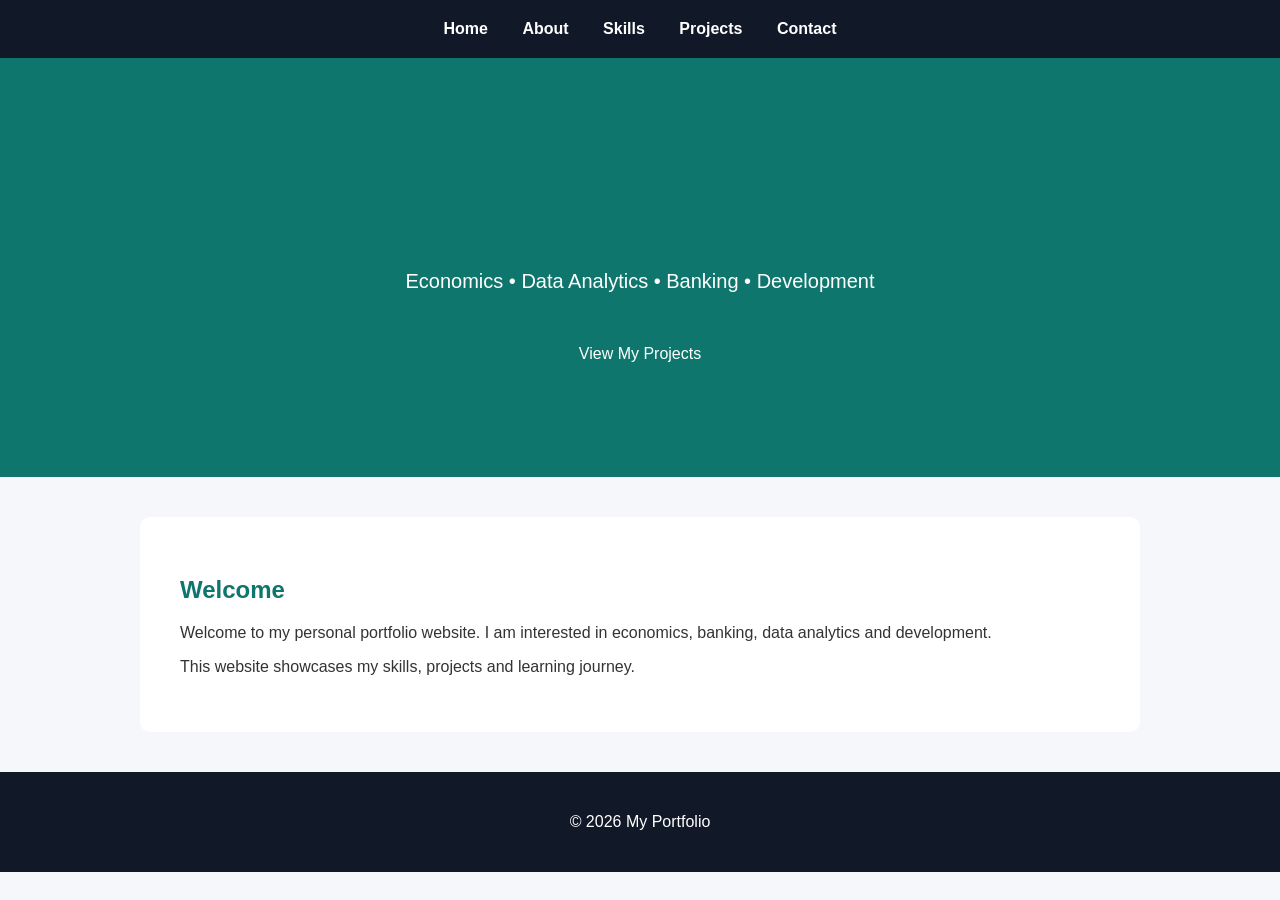
==== index.html @ 528771e7 "My first website" ====
<!DOCTYPE html>
<html lang="en">

<head>
    <meta charset="UTF-8">
    <meta name="viewport" content="width=device-width, initial-scale=1.0">
    <title>My Portfolio</title>
    <link rel="stylesheet" href="style.css">
</head>

<body>

<nav>
    <a href="index.html">Home</a>
    <a href="about.html">About</a>
    <a href="skills.html">Skills</a>
    <a href="projects.html">Projects</a>
    <a href="contact.html">Contact</a>
</nav>

<header>

    <h1>Hello, I'm an Economics Student</h1>

    <p>
        Economics • Data Analytics • Banking • Development
    </p>

    <br>

    <a href="projects.html">
        <button>View My Projects</button>
    </a>

</header>

<section>

    <h2>Welcome</h2>

    <p>
        Welcome to my personal portfolio website.
        I am interested in economics, banking,
        data analytics and development.
    </p>

    <p>
        This website showcases my skills,
        projects and learning journey.
    </p>

</section>

<footer>

    <p>© 2026 My Portfolio</p>

</footer>
<script src="script.js"></script>
</body>
</html>
---- style.css ----
* {
    box-sizing: border-box;
}

body {
    margin: 0;
    font-family: Arial, sans-serif;
    background: #f5f7fa;
    color: #333;
}

/* Navigation */

nav {
    background: #111827;
    padding: 20px;
    text-align: center;
}

nav a {
    color: white;
    text-decoration: none;
    margin: 0 15px;
    font-weight: bold;
}

nav a:hover {
    color: #38bdf8;
}

/* Home Header */

header {
    text-align: center;
    padding: 100px 20px;
    background: #0f766e;
    color: white;
}

header h1 {
    font-size: 50px;
    margin-bottom: 10px;
}

header p {
    font-size: 20px;
}

/* Main Sections */

section {
    max-width: 1000px;
    margin: 40px auto;
    padding: 40px;
    background: white;
    border-radius: 10px;
}

/* Headings */

h1,
h2 {
    color: #0f766e;
}

/* Button */

button {
    background: #0f766e;
    color: white;
    border: none;
    padding: 14px 25px;
    border-radius: 6px;
    cursor: pointer;
    font-size: 16px;
}

button:hover {
    background: #115e59;
}

/* Skills */

.skills {
    display: grid;
    grid-template-columns: repeat(3, 1fr);
    gap: 20px;
}

.skill-card {
    padding: 25px;
    background: #f0fdfa;
    border-radius: 10px;
    text-align: center;
}

/* Projects */

.projects {
    display: grid;
    grid-template-columns: repeat(3, 1fr);
    gap: 20px;
}

.project-card {
    padding: 25px;
    border: 1px solid #ddd;
    border-radius: 10px;
}

/* Contact */

input,
textarea {
    width: 100%;
    padding: 12px;
    margin-top: 5px;
    border: 1px solid #ccc;
    border-radius: 6px;
}

label {
    font-weight: bold;
}

/* Footer */

footer {
    text-align: center;
    padding: 25px;
    background: #111827;
    color: white;
}

/* Mobile */

@media (max-width: 700px) {

    nav a {
        display: block;
        margin: 10px;
    }

    header h1 {
        font-size: 35px;
    }

    .skills,
    .projects {
        grid-template-columns: 1fr;
    }

    section {
        margin: 20px;
        padding: 25px;
    }
}
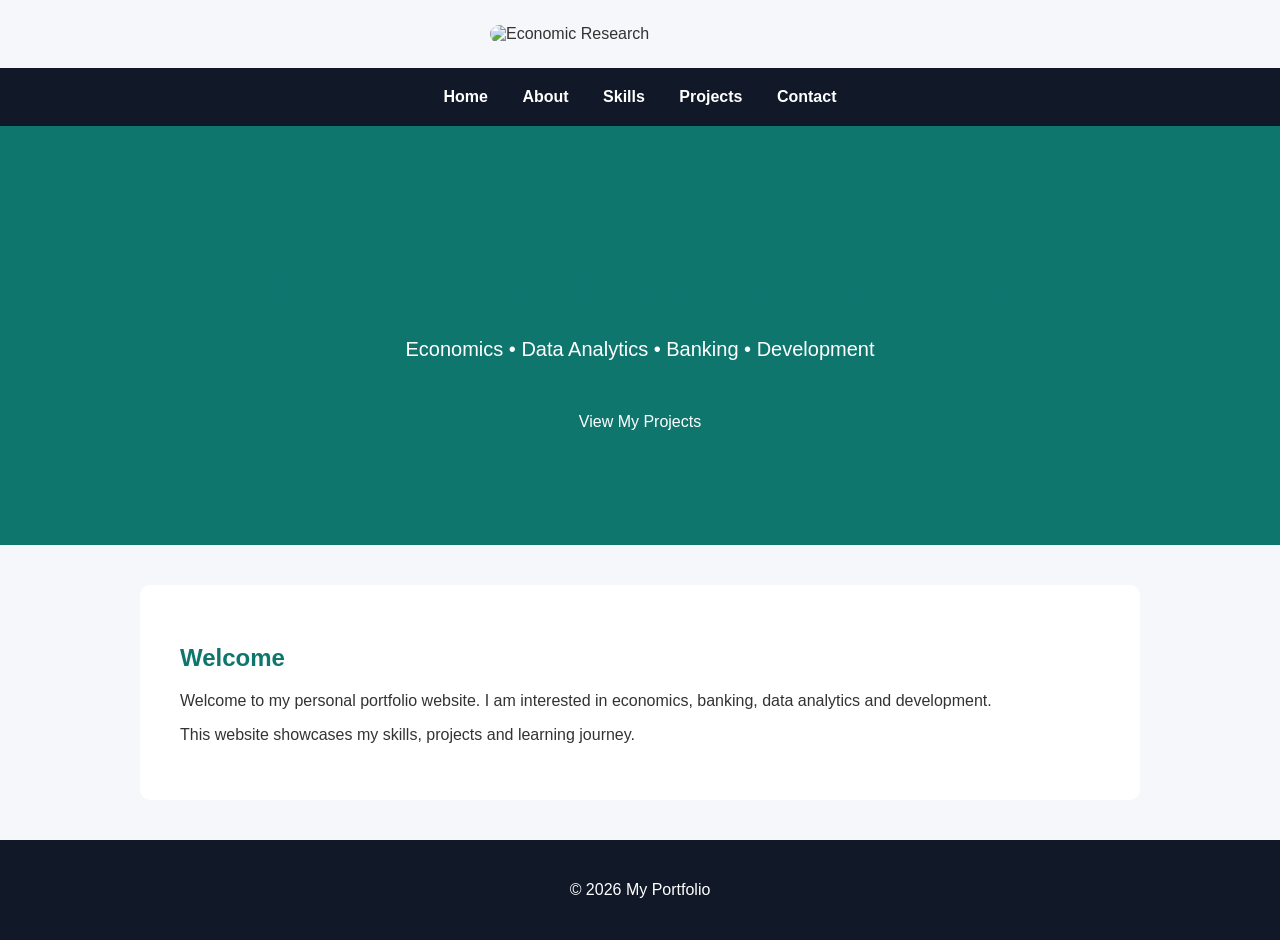
==== commit c2315a76: "Add Economic Research image" ====
--- a/index.html
+++ b/index.html
@@ -4,7 +4,12 @@
 <head>
     <meta charset="UTF-8">
     <meta name="viewport" content="width=device-width, initial-scale=1.0">
-    <title>My Portfolio</title>
+    <title>Economic Research</title>
+<img 
+    src="https://i.postimg.cc/4K5xx3Qv/Chat-GPT-Image-Sep-18-2026-10-56-21-AM.png"
+    alt="Economic Research"
+    class="research-image"
+>
     <link rel="stylesheet" href="style.css">
 </head>
 
--- a/style.css
+++ b/style.css
@@ -154,4 +154,11 @@
         margin: 20px;
         padding: 25px;
     }
+}
+.research-image {
+    width: 300px;
+    height: auto;
+    display: block;
+    margin: 25px auto;
+    border-radius: 10px;
 }
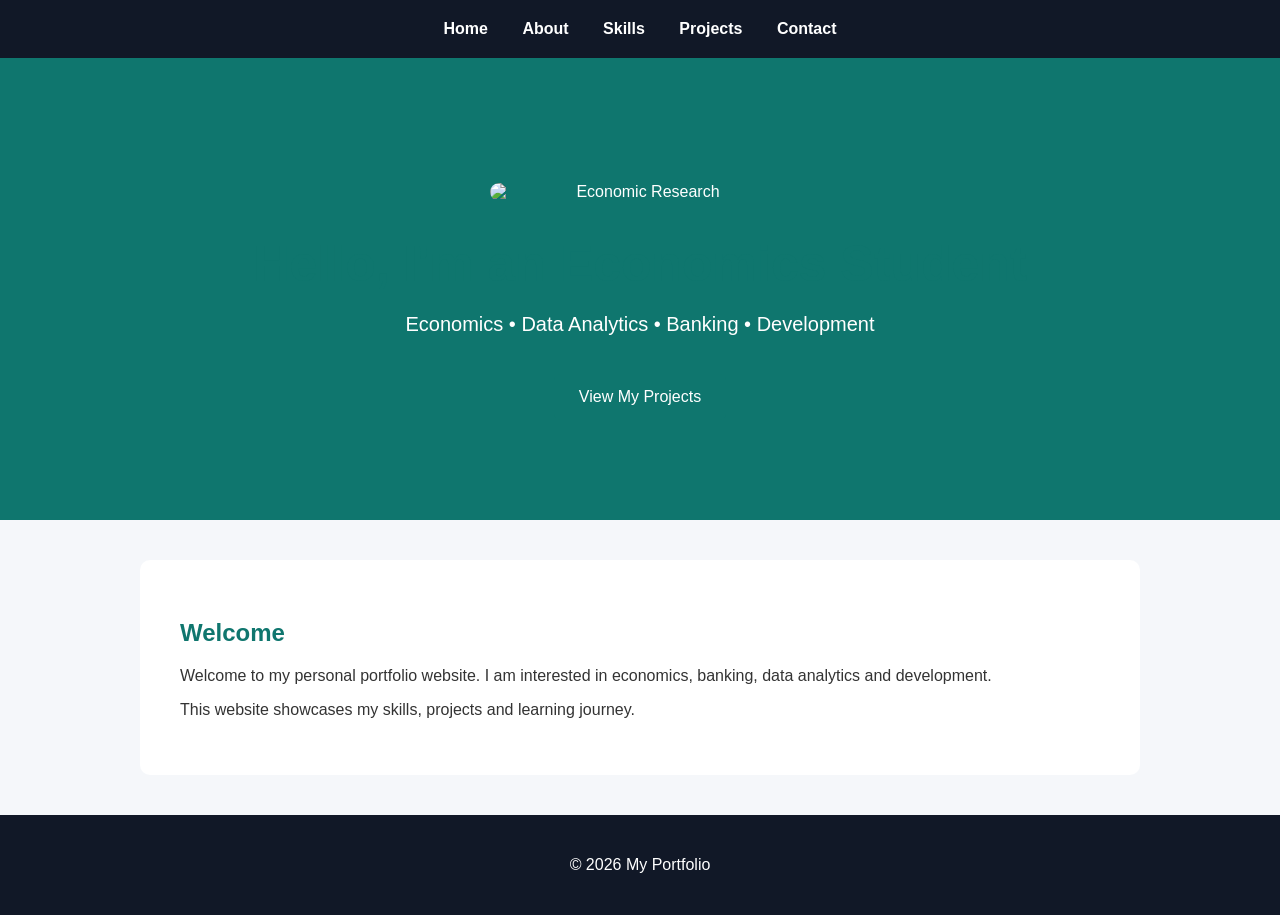
==== commit 15fb86d8: "Add Economic Research image" ====
--- a/index.html
+++ b/index.html
@@ -5,11 +5,6 @@
     <meta charset="UTF-8">
     <meta name="viewport" content="width=device-width, initial-scale=1.0">
     <title>Economic Research</title>
-<img 
-    src="https://i.postimg.cc/4K5xx3Qv/Chat-GPT-Image-Sep-18-2026-10-56-21-AM.png"
-    alt="Economic Research"
-    class="research-image"
->
     <link rel="stylesheet" href="style.css">
 </head>
 
@@ -24,6 +19,12 @@
 </nav>
 
 <header>
+<img 
+    src="https://i.postimg.cc/4K5xx3Qv/Chat-GPT-Image-Sep-18-2026-10-56-21-AM.png"
+    alt="Economic Research"
+    class="research-image"
+>
+
 
     <h1>Hello, I'm an Economics Student</h1>
 
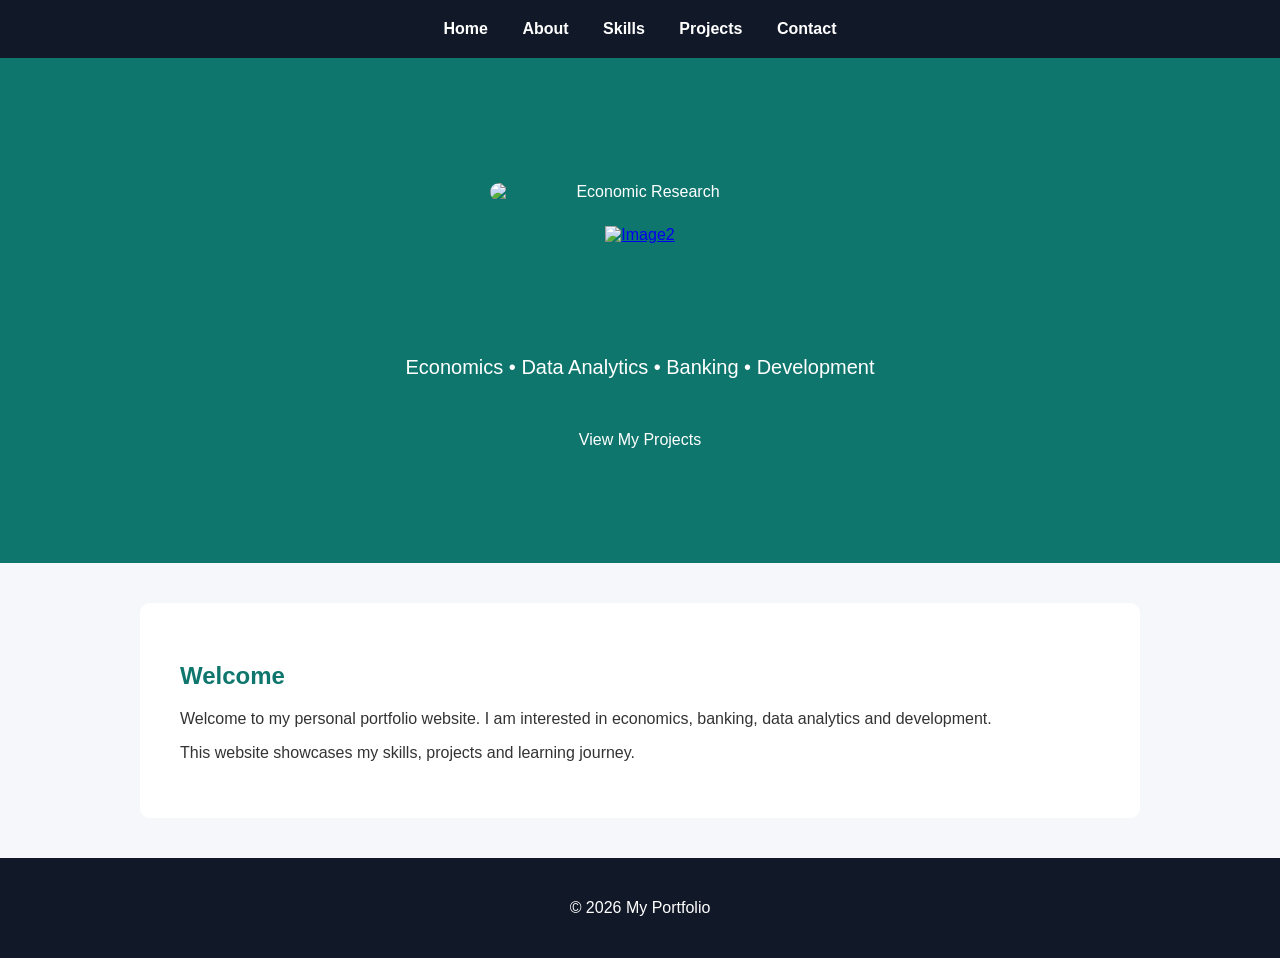
==== commit b80b0978: "Add Economic Research image" ====
--- a/index.html
+++ b/index.html
@@ -24,7 +24,12 @@
     alt="Economic Research"
     class="research-image"
 >
+ <a href="https://postimg.cc/n9CHcY3B" target="_blank">
+        <img src="https://i.postimg.cc/n9CHcY3B/Image2.png"
+             alt="Image2">
+    </a>
 
+</div>
 
     <h1>Hello, I'm an Economics Student</h1>
 
--- a/style.css
+++ b/style.css
@@ -161,4 +161,17 @@
     display: block;
     margin: 25px auto;
     border-radius: 10px;
+}
+.image-container {
+    display: flex;
+    align-items: center;
+    gap: 30px;
+    background: white;
+    padding: 30px;
+}
+
+.image-container img {
+    width: 48%;
+    height: auto;
+    display: block;
 }
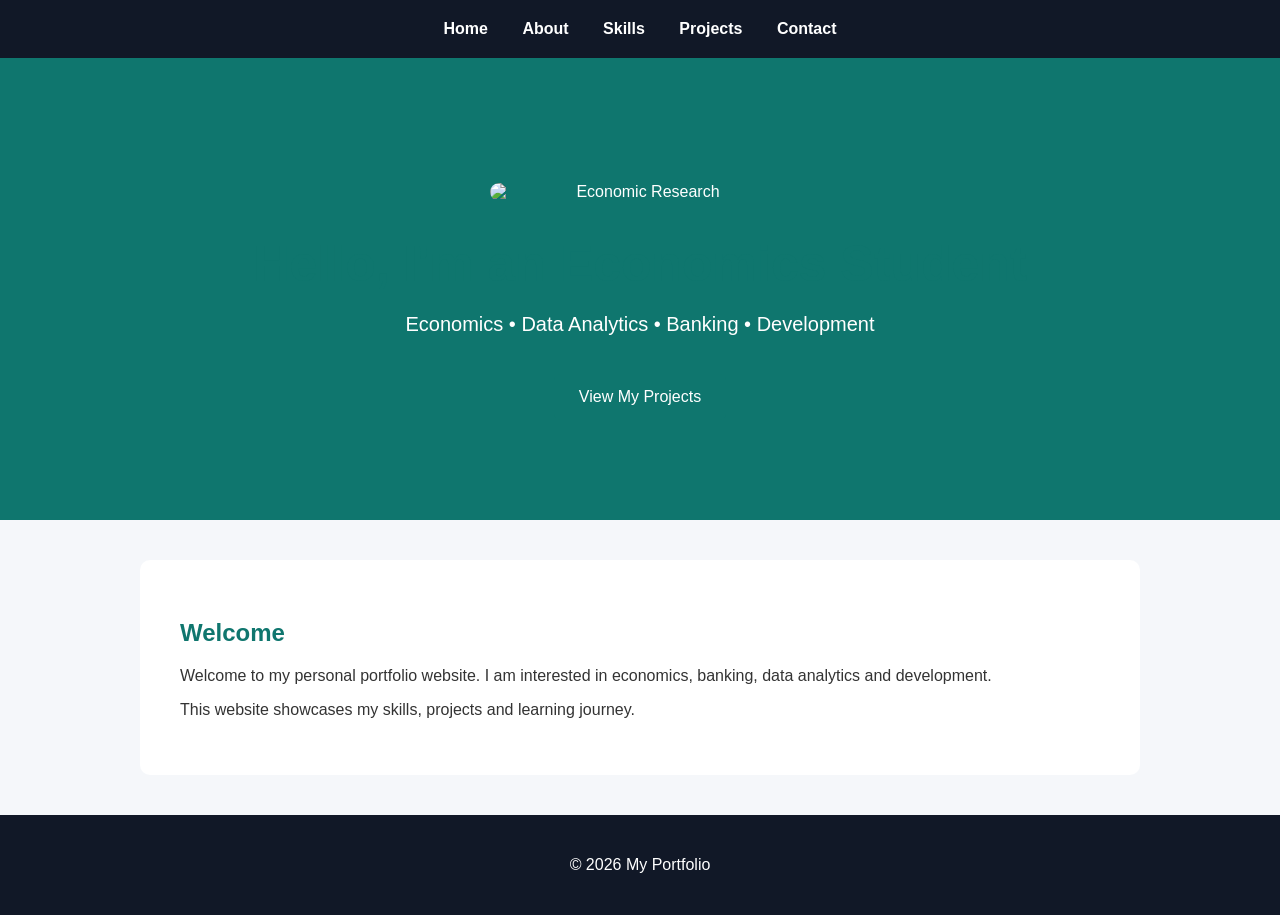
==== commit 43b168e1: "Add Economic Research image" ====
--- a/index.html
+++ b/index.html
@@ -24,12 +24,6 @@
     alt="Economic Research"
     class="research-image"
 >
- <a href="https://postimg.cc/n9CHcY3B" target="_blank">
-        <img src="https://i.postimg.cc/n9CHcY3B/Image2.png"
-             alt="Image2">
-    </a>
-
-</div>
 
     <h1>Hello, I'm an Economics Student</h1>
 
--- a/style.css
+++ b/style.css
@@ -162,16 +162,3 @@
     margin: 25px auto;
     border-radius: 10px;
 }
-.image-container {
-    display: flex;
-    align-items: center;
-    gap: 30px;
-    background: white;
-    padding: 30px;
-}
-
-.image-container img {
-    width: 48%;
-    height: auto;
-    display: block;
-}
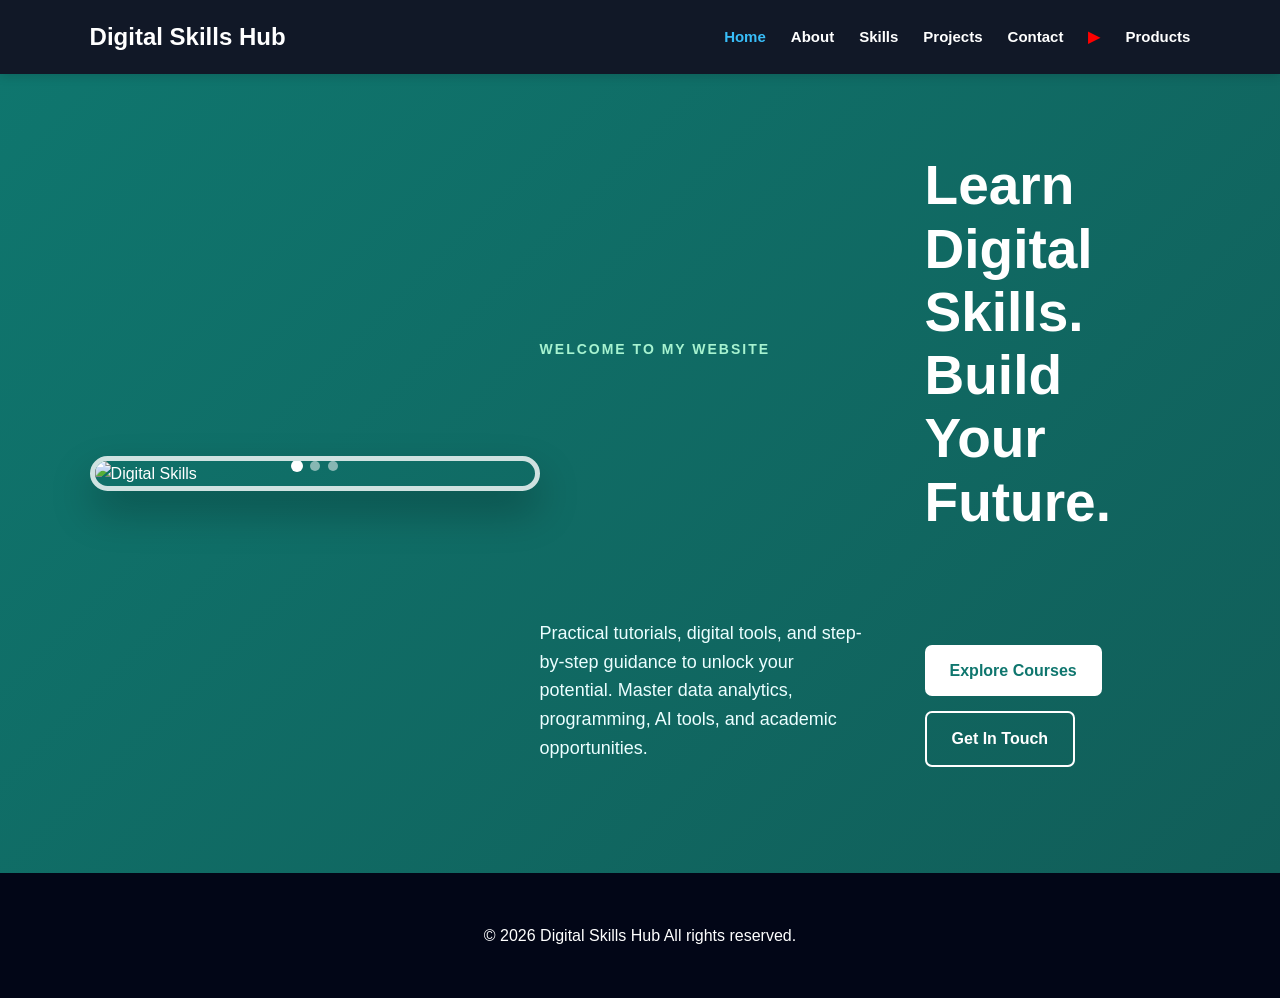
==== commit 7e2527e1: "Added products page" ====
--- a/index.html
+++ b/index.html
@@ -1,66 +1,78 @@
 <!DOCTYPE html>
 <html lang="en">
-
 <head>
     <meta charset="UTF-8">
     <meta name="viewport" content="width=device-width, initial-scale=1.0">
-    <title>Economic Research</title>
+    <meta name="description" content="Digital Skills Hub - Learn AI, data analytics, programming, computer skills, YouTube creation, job applications and scholarship applications.">
+    <meta name="keywords" content="digital skills, AI, data analytics, R, Python, Stata, EViews, Excel, computer skills, YouTube, scholarships, jobs">
+    <meta name="author" content="Jean de Dieu Ngabitsinze">
+    <title>Digital Skills Hub | Learn • Create • Grow</title>
     <link rel="stylesheet" href="style.css">
 </head>
-
 <body>
 
-<nav>
-    <a href="index.html">Home</a>
-    <a href="about.html">About</a>
-    <a href="skills.html">Skills</a>
-    <a href="projects.html">Projects</a>
-    <a href="contact.html">Contact</a>
-</nav>
+    <!-- =========================
+         NAVIGATION
+    ========================== -->
+    <nav class="navbar">
+        <div class="logo">
+            <a href="index.html">Digital Skills Hub</a>
+        </div>
+        <div class="nav-links">
+            <a href="index.html" class="active">Home</a>
+            <a href="about.html">About</a>
+            <a href="skills.html">Skills</a>
+            <a href="projects.html">Projects</a>
+            <a href="contact.html">Contact</a>
+            <a href="https://youtube.com/shorts/_nzK98mbf6A?feature=share"
+   target="_blank"
+   class="youtube-icon"
+   aria-label="YouTube">
+    ▶
+</a>
+<a href="products.html">Products</a>
 
-<header>
-<img 
-    src="https://i.postimg.cc/4K5xx3Qv/Chat-GPT-Image-Sep-18-2026-10-56-21-AM.png"
-    alt="Economic Research"
-    class="research-image"
->
 
-    <h1>Hello, I'm an Economics Student</h1>
+        </div>
+    </nav>
 
-    <p>
-        Economics • Data Analytics • Banking • Development
-    </p>
+    <!-- =========================
+         HERO SECTION
+    ========================== -->
+    <header class="hero">
+        <div class="hero-slider">
+            <div class="slides">
+                <img src="https://i.postimg.cc/4K5xx3Qv/Chat-GPT-Image-Sep-18-2026-10-56-21-AM.png" alt="Digital Skills">
+                <img src="https://i.postimg.cc/n9CHcY3B/Image2.png" alt="Digital Learning">
+                <img src="https://i.postimg.cc/4K5xx3Qv/Chat-GPT-Image-Sep-18-2026-10-56-21-AM.png" alt="Technology">
+            </div>
+            <div class="slider-dots">
+                <span class="dot active"></span>
+                <span class="dot"></span>
+                <span class="dot"></span>
+            </div>
+        </div>
 
-    <br>
+        <div class="hero-content">
+            <p class="welcome">WELCOME TO MY WEBSITE</p>
+            <h1>Learn Digital Skills.<br>Build Your Future.</h1>
+            <p class="description">
+                Practical tutorials, digital tools, and step-by-step guidance to unlock your potential. 
+                Master data analytics, programming, AI tools, and academic opportunities.
+            </p>
+            <div class="hero-buttons">
+                <a href="skills.html" class="btn btn-primary">Explore Courses</a>
+                <a href="contact.html" class="btn btn-secondary">Get In Touch</a>
+            </div>
+        </div>
+    </header>
 
-    <a href="projects.html">
-        <button>View My Projects</button>
-    </a>
+    <!-- =========================
+         FOOTER SECTION
+    ========================== -->
+    <footer class="footer">
+        <p>&copy; 2026 Digital Skills Hub  All rights reserved.</p>
+    </footer>
 
-</header>
-
-<section>
-
-    <h2>Welcome</h2>
-
-    <p>
-        Welcome to my personal portfolio website.
-        I am interested in economics, banking,
-        data analytics and development.
-    </p>
-
-    <p>
-        This website showcases my skills,
-        projects and learning journey.
-    </p>
-
-</section>
-
-<footer>
-
-    <p>© 2026 My Portfolio</p>
-
-</footer>
-<script src="script.js"></script>
 </body>
-</html>+</html>
--- a/style.css
+++ b/style.css
@@ -1,85 +1,420 @@
+/* =========================================================
+   DIGITAL SKILLS HUB
+   Main Website Styles
+   ========================================================= */
+
+/* =========================
+   GLOBAL STYLES
+   ========================= */
+
 * {
     box-sizing: border-box;
+    margin: 0;
+    padding: 0;
+}
+
+html {
+    scroll-behavior: smooth;
 }
 
 body {
-    margin: 0;
-    font-family: Arial, sans-serif;
-    background: #f5f7fa;
-    color: #333;
-}
-
-/* Navigation */
-
-nav {
+    font-family: Arial, Helvetica, sans-serif;
+    line-height: 1.6;
+    background: #f8fafc;
+    color: #1f2937;
+}
+
+/* =========================
+   NAVIGATION
+   ========================= */
+
+.navbar {
+    width: 100%;
     background: #111827;
-    padding: 20px;
+    color: white;
+    display: flex;
+    justify-content: space-between;
+    align-items: center;
+    padding: 18px 7%;
+    position: sticky;
+    top: 0;
+    z-index: 1000;
+    box-shadow: 0 2px 10px rgba(0, 0, 0, 0.15);
+}
+
+.logo a {
+    font-size: 24px;
+    font-weight: bold;
+    color: white;
+    text-decoration: none;
+}
+
+.nav-links {
+    display: flex;
+    align-items: center;
+    gap: 25px;
+}
+
+.nav-links a {
+    color: white;
+    text-decoration: none;
+    font-weight: 600;
+    font-size: 15px;
+    transition: 0.3s;
+}
+
+.nav-links a:hover,
+.nav-links a.active {
+    color: #38bdf8;
+}
+
+/* =========================
+   HERO SECTION
+   ========================= */
+
+.hero {
+    background: linear-gradient(135deg, #0f766e, #115e59);
+    color: white;
+    min-height: 600px;
+    display: flex;
+    align-items: center;
+    padding: 80px 7%;
+}
+
+.hero-content {
+    width: 100%;
+    max-width: 1200px;
+    margin: auto;
+    display: grid;
+    grid-template-columns: 1.1fr 0.9fr;
+    align-items: center;
+    gap: 60px;
+}
+
+.welcome {
+    font-size: 14px;
+    font-weight: bold;
+    letter-spacing: 2px;
+    color: #a7f3d0;
+    margin-bottom: 15px;
+}
+
+.hero-content h1 {
+    font-size: 55px;
+    line-height: 1.15;
+    margin-bottom: 25px;
+    color: white;
+}
+
+.description {
+    max-width: 600px;
+    font-size: 18px;
+    color: #ecfeff;
+    margin-bottom: 30px;
+}
+
+/* =========================
+   HERO SLIDER
+   ========================= */
+
+.hero-slider {
+    position: relative;
+    width: 100%;
+    max-width: 450px;
+    margin: auto;
+    overflow: hidden;
+    border-radius: 20px;
+    border: 5px solid rgba(255, 255, 255, 0.8);
+    box-shadow: 0 20px 40px rgba(0, 0, 0, 0.25);
+}
+
+.slides {
+    display: flex;
+    width: 300%;
+    transition: transform 0.5s ease-in-out;
+}
+
+.slides img {
+    width: 33.333%;
+    height: auto;
+    display: block;
+}
+
+.slider-dots {
+    position: absolute;
+    bottom: 15px;
+    left: 50%;
+    transform: translateX(-50%);
+    display: flex;
+    gap: 8px;
+    z-index: 10;
+}
+
+.slider-dots .dot {
+    width: 10px;
+    height: 10px;
+    background: rgba(255, 255, 255, 0.5);
+    border-radius: 50%;
+    cursor: pointer;
+    transition: 0.3s;
+}
+
+.slider-dots .dot.active {
+    background: #ffffff;
+    transform: scale(1.2);
+}
+
+/* =========================
+   BUTTONS
+   ========================= */
+
+.hero-buttons {
+    display: flex;
+    gap: 15px;
+    flex-wrap: wrap;
+}
+
+.btn {
+    display: inline-block;
+    padding: 13px 25px;
+    border-radius: 7px;
+    text-decoration: none;
+    font-weight: bold;
+    transition: 0.3s;
+}
+
+.btn-primary {
+    background: #ffffff;
+    color: #0f766e;
+}
+
+.btn-primary:hover {
+    background: #e0f2fe;
+    transform: translateY(-2px);
+}
+
+.btn-secondary {
+    background: transparent;
+    color: white;
+    border: 2px solid white;
+}
+
+.btn-secondary:hover {
+    background: white;
+    color: #0f766e;
+    transform: translateY(-2px);
+}
+
+/* =========================
+   GENERAL SECTIONS
+   ========================= */
+
+.section {
+    max-width: 1200px;
+    margin: 0 auto;
+    padding: 80px 7%;
+}
+
+.light-section {
+    max-width: none;
+    background: #f1f5f9;
+}
+
+.section-heading {
+    max-width: 800px;
+    margin: 0 auto 50px;
     text-align: center;
 }
 
-nav a {
-    color: white;
+.small-title {
+    color: #0f766e;
+    font-size: 13px;
+    font-weight: bold;
+    letter-spacing: 2px;
+    margin-bottom: 10px;
+}
+
+.section-heading h2 {
+    color: #111827;
+    font-size: 38px;
+    margin-bottom: 18px;
+}
+
+.section-heading p {
+    color: #64748b;
+    font-size: 17px;
+}
+
+/* =========================
+   SKILL CARDS
+   ========================= */
+
+.cards {
+    max-width: 1200px;
+    margin: auto;
+    display: grid;
+    grid-template-columns: repeat(4, 1fr);
+    gap: 25px;
+}
+
+.card {
+    background: white;
+    padding: 30px 25px;
+    border-radius: 12px;
+    border: 1px solid #e2e8f0;
+    box-shadow: 0 5px 20px rgba(15, 23, 42, 0.05);
+    transition: 0.3s;
+}
+
+.card:hover {
+    transform: translateY(-8px);
+    box-shadow: 0 15px 30px rgba(15, 23, 42, 0.12);
+}
+
+.card-icon {
+    font-size: 35px;
+    margin-bottom: 15px;
+}
+
+.card h3 {
+    color: #111827;
+    font-size: 20px;
+    margin-bottom: 12px;
+}
+
+.card p {
+    color: #64748b;
+    font-size: 15px;
+    margin-bottom: 18px;
+}
+
+.card a {
+    color: #0f766e;
     text-decoration: none;
-    margin: 0 15px;
-    font-weight: bold;
-}
-
-nav a:hover {
+    font-weight: bold;
+    font-size: 14px;
+}
+
+.card a:hover {
+    color: #115e59;
+}
+
+/* =========================
+   TOOLS
+   ========================= */
+
+.tools {
+    max-width: 900px;
+    margin: auto;
+    display: flex;
+    justify-content: center;
+    flex-wrap: wrap;
+    gap: 15px;
+}
+
+.tools span {
+    background: #ecfeff;
+    color: #0f766e;
+    border: 1px solid #99f6e4;
+    padding: 12px 20px;
+    border-radius: 30px;
+    font-weight: bold;
+    font-size: 15px;
+    transition: 0.3s;
+}
+
+.tools span:hover {
+    background: #0f766e;
+    color: white;
+    transform: translateY(-3px);
+}
+
+/* =========================
+   PROJECT SECTION
+   ========================= */
+
+.project-section {
+    background: #111827;
+    color: white;
+    padding: 90px 7%;
+    text-align: center;
+}
+
+.project-content {
+    max-width: 750px;
+    margin: auto;
+}
+
+.project-section .small-title {
+    color: #5eead4;
+}
+
+.project-section h2 {
+    color: white;
+    font-size: 40px;
+    margin-bottom: 20px;
+}
+
+.project-section p {
+    color: #cbd5e1;
+    font-size: 17px;
+    margin-bottom: 30px;
+}
+
+/* =========================
+   FOOTER
+   ========================= */
+
+footer {
+    background: #020617;
+    color: white;
+    padding: 50px 7%;
+    text-align: center;
+}
+
+.footer-content {
+    max-width: 1000px;
+    margin: auto;
+}
+
+.footer-content h3 {
+    font-size: 24px;
+    margin-bottom: 8px;
+}
+
+.footer-content > p {
+    color: #94a3b8;
+    margin-bottom: 20px;
+}
+
+.footer-links {
+    display: flex;
+    justify-content: center;
+    flex-wrap: wrap;
+    gap: 25px;
+    margin: 25px 0;
+}
+
+.footer-links a {
+    color: #cbd5e1;
+    text-decoration: none;
+    transition: 0.3s;
+}
+
+.footer-links a:hover {
     color: #38bdf8;
 }
 
-/* Home Header */
-
-header {
-    text-align: center;
-    padding: 100px 20px;
-    background: #0f766e;
-    color: white;
-}
-
-header h1 {
-    font-size: 50px;
-    margin-bottom: 10px;
-}
-
-header p {
-    font-size: 20px;
-}
-
-/* Main Sections */
-
-section {
-    max-width: 1000px;
-    margin: 40px auto;
-    padding: 40px;
-    background: white;
-    border-radius: 10px;
-}
-
-/* Headings */
-
-h1,
-h2 {
-    color: #0f766e;
-}
-
-/* Button */
-
-button {
-    background: #0f766e;
-    color: white;
-    border: none;
-    padding: 14px 25px;
-    border-radius: 6px;
-    cursor: pointer;
-    font-size: 16px;
-}
-
-button:hover {
-    background: #115e59;
-}
-
-/* Skills */
+.copyright {
+    border-top: 1px solid #1e293b;
+    padding-top: 20px;
+    font-size: 13px;
+    color: #64748b !important;
+}
+
+/* =========================
+   OLD PAGE COMPATIBILITY
+   ========================= */
 
 .skills {
     display: grid;
@@ -94,8 +429,6 @@
     text-align: center;
 }
 
-/* Projects */
-
 .projects {
     display: grid;
     grid-template-columns: repeat(3, 1fr);
@@ -106,59 +439,169 @@
     padding: 25px;
     border: 1px solid #ddd;
     border-radius: 10px;
-}
-
-/* Contact */
+    background: white;
+}
+
+/* =========================
+   FORMS
+   ========================= */
 
 input,
-textarea {
+textarea,
+select {
     width: 100%;
-    padding: 12px;
+    padding: 13px;
     margin-top: 5px;
-    border: 1px solid #ccc;
-    border-radius: 6px;
+    margin-bottom: 18px;
+    border: 1px solid #cbd5e1;
+    border-radius: 7px;
+    font-family: inherit;
+    font-size: 15px;
+    outline: none;
+}
+
+input:focus,
+textarea:focus,
+select:focus {
+    border-color: #0f766e;
+    box-shadow: 0 0 0 3px rgba(15, 118, 110, 0.1);
 }
 
 label {
     font-weight: bold;
-}
-
-/* Footer */
-
-footer {
-    text-align: center;
-    padding: 25px;
-    background: #111827;
-    color: white;
-}
-
-/* Mobile */
-
-@media (max-width: 700px) {
-
-    nav a {
-        display: block;
-        margin: 10px;
-    }
-
-    header h1 {
-        font-size: 35px;
-    }
-
-    .skills,
-    .projects {
-        grid-template-columns: 1fr;
-    }
-
-    section {
-        margin: 20px;
-        padding: 25px;
-    }
-}
+    color: #334155;
+}
+
+/* =========================
+   GENERAL BUTTON
+   ========================= */
+
+button {
+    background: #0f766e;
+    color: white;
+    border: none;
+    padding: 13px 25px;
+    border-radius: 7px;
+    cursor: pointer;
+    font-size: 16px;
+    font-weight: bold;
+    transition: 0.3s;
+}
+
+button:hover {
+    background: #115e59;
+    transform: translateY(-2px);
+}
+
+/* =========================
+   OLD IMAGE CLASS
+   ========================= */
+
 .research-image {
     width: 300px;
+    max-width: 100%;
     height: auto;
     display: block;
     margin: 25px auto;
+    border-radius: 15px;
+}
+
+/* =========================
+   RESPONSIVE DESIGN (MEDIA QUERIES)
+   ========================= */
+
+/* Tablets */
+@media (max-width: 1000px) {
+    .cards {
+        grid-template-columns: repeat(2, 1fr);
+    }
+
+    .hero-content {
+        grid-template-columns: 1fr;
+        text-align: center;
+    }
+
+    .hero-slider {
+        margin-top: 40px;
+    }
+
+    .description {
+        margin-left: auto;
+        margin-right: auto;
+    }
+
+    .hero-buttons {
+        justify-content: center;
+    }
+}
+
+/* Mobile Devices */
+@media (max-width: 600px) {
+    .navbar {
+        flex-direction: column;
+        gap: 15px;
+        padding: 15px 5%;
+    }
+
+    .nav-links {
+        gap: 15px;
+        flex-wrap: wrap;
+        justify-content: center;
+    }
+
+    .hero-content h1 {
+        font-size: 36px;
+    }
+
+    .cards {
+        grid-template-columns: 1fr;
+    }
+
+    .skills, .projects {
+        grid-template-columns: 1fr;
+    }
+}
+.youtube-icon {
+    color: #ff0000 !important;
+    font-size: 22px;
+    text-decoration: none;
+    display: inline-flex;
+    align-items: center;
+    justify-content: center;
+    transition: 0.3s;
+}
+
+.youtube-icon:hover {
+    color: #cc0000 !important;
+    transform: scale(1.15);
+}
+.products {
+    padding: 40px;
+    text-align: center;
+}
+
+.product-card {
+    background: white;
+    max-width: 400px;
+    margin: 20px auto;
+    padding: 25px;
     border-radius: 10px;
-}
+    box-shadow: 0 0 10px rgba(0,0,0,0.1);
+}
+
+.product-card h2 {
+    margin-top: 0;
+}
+
+.buy-btn {
+    display: inline-block;
+    padding: 10px 20px;
+    background: #28a745;
+    color: white;
+    text-decoration: none;
+    border-radius: 5px;
+}
+
+.buy-btn:hover {
+    background: #218838;
+}
